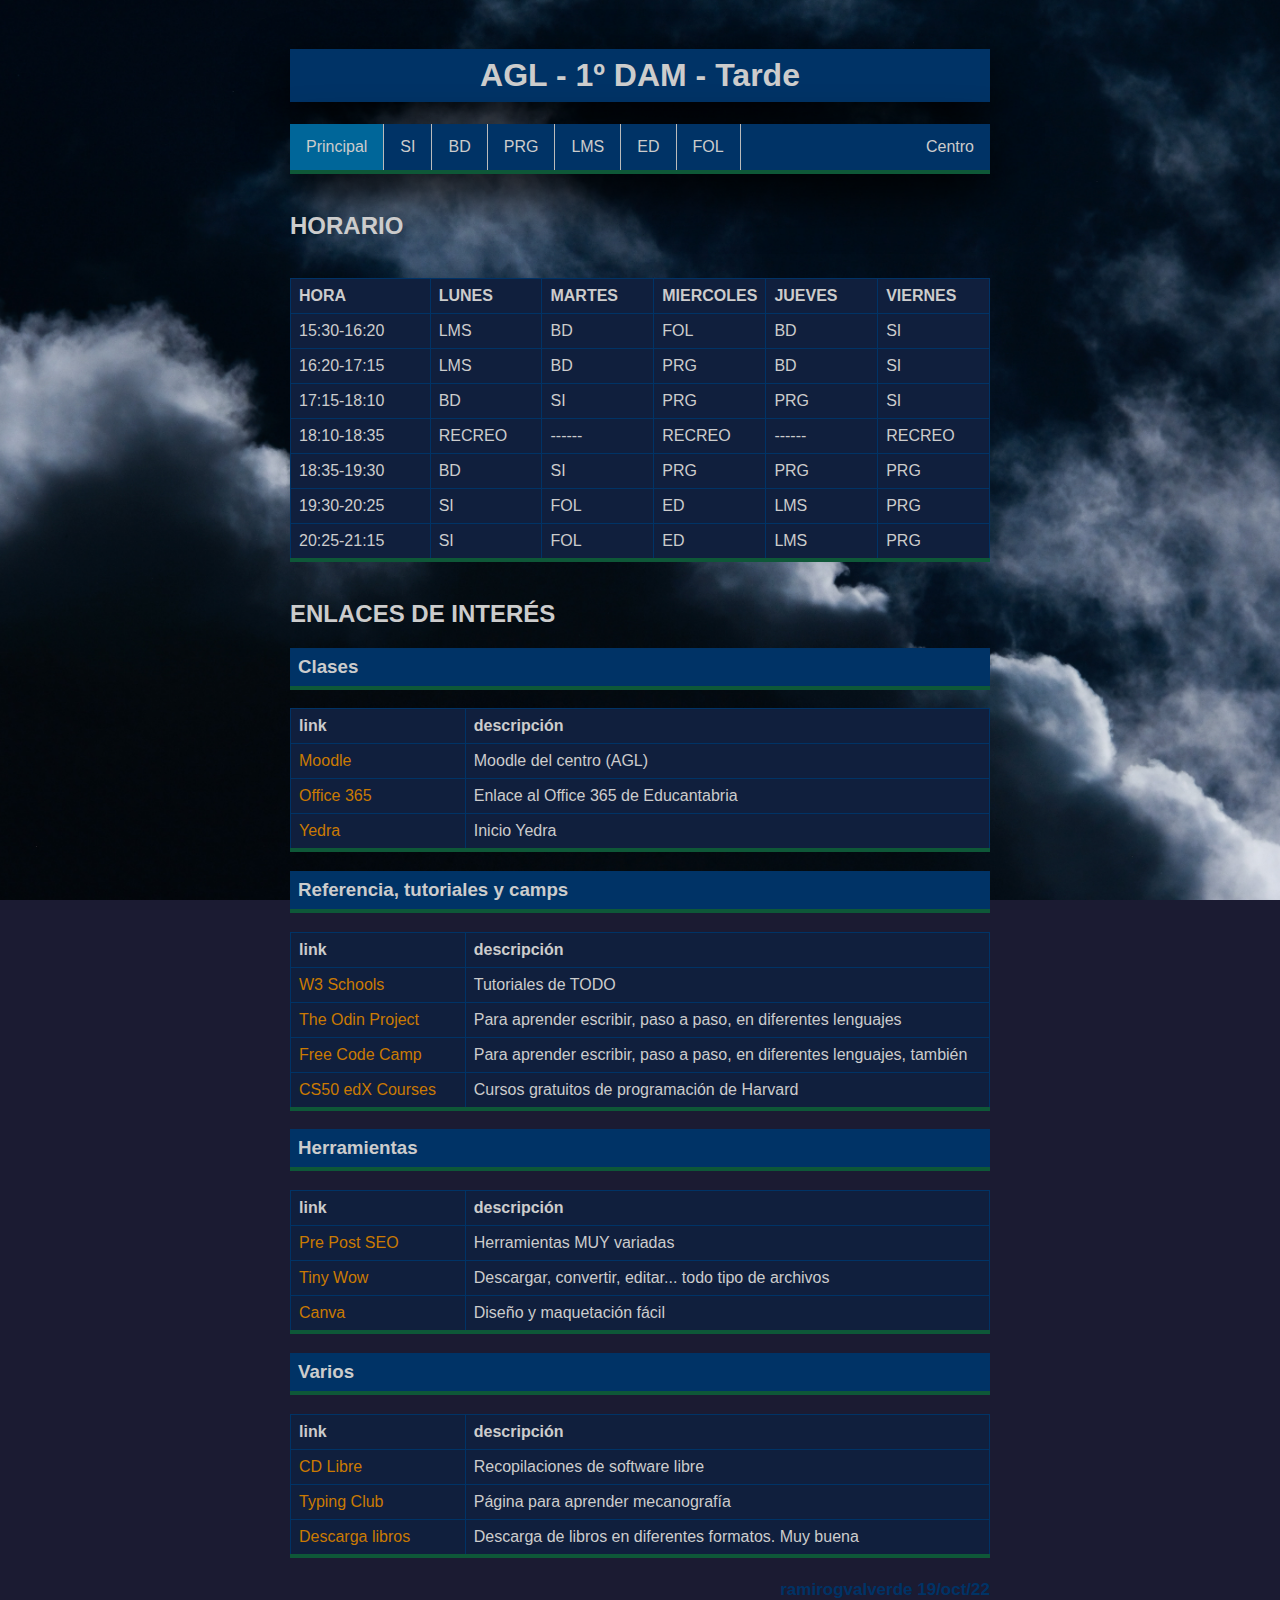
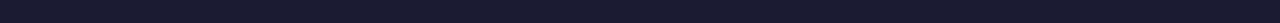
==== index.html @ e39ff64e "Add files via upload" ====
<!DOCTYPE html>
<html>
	<head>
	  <meta charset="UTF-8"/>
	  <meta name="viewport" content="width=device-width, initial-scale=1.0"/>
	  <title>AGL_DAMT1</title>
	  <link rel="stylesheet" href="mystyle.css">
	</head>

	<body>

	  <h1>AGL - 1º DAM - Tarde</h1>
	  <ul>
		<li><a class="active" href="index.html">Principal</a></li>
		<li><a href="si.html">SI</a></li>
		<li><a href="bd.html">BD</a></li>
		<li><a href="prg.html">PRG</a></li>
		<li><a href="lms.html">LMS</a></li>
		<li><a href="ed.html">ED</a></li>
		<li><a href="fol.html">FOL</a></li>
		<li style="float:right"><a href="https://www.iesaglinares.com/index.php/informatica-y-comunicaciones-2/#DAM" target="_blank" rel="noopener noreferrer">Centro</a></li>
	  </ul>

	  <br>

	  <h2>HORARIO</h2>

	  <br>

	  <div>
		<table>
		  <tr>
		    <th style="width:20%">HORA</th>
		    <th style="width:16%">LUNES</th>
		    <th style="width:16%">MARTES</th>
		    <th style="width:16%">MIERCOLES</th>
		    <th style="width:16%">JUEVES</th>
		    <th style="width:16%">VIERNES</th>
		  </tr>
		  <tr>
		    <td>15:30-16:20</td>
		    <td>LMS</td>
		    <td>BD</td>
		    <td>FOL</td>
		    <td>BD</td>
		    <td>SI</td>
		  </tr>
		  <tr>
		    <td>16:20-17:15</td>
		    <td>LMS</td>
		    <td>BD</td>
		    <td>PRG</td>
		    <td>BD</td>
		    <td>SI</td>
		  </tr>
		  <tr>
		    <td>17:15-18:10</td>
		    <td>BD</td>
		    <td>SI</td>
		    <td>PRG</td>
		    <td>PRG</td>
		    <td>SI</td>
		  </tr>
		  <tr>
		    <td>18:10-18:35</td>
		    <td>RECREO</td>
		    <td>------</td>
		    <td>RECREO</td>
		    <td>------</td>
		    <td>RECREO</td>
		  </tr>
		  <tr>
		    <td>18:35-19:30</td>
		    <td>BD</td>
		    <td>SI</td>
		    <td>PRG</td>
		    <td>PRG</td>
		    <td>PRG</td>
		  </tr>
		  <tr>
		    <td>19:30-20:25</td>
		    <td>SI</td>
		    <td>FOL</td>
		    <td>ED</td>
		    <td>LMS</td>
		    <td>PRG</td>
		  </tr>
		  <tr>
		    <td>20:25-21:15</td>
		    <td>SI</td>
		    <td>FOL</td>
		    <td>ED</td>
		    <td>LMS</td>
		    <td>PRG</td>
		  </tr>
		</table>
	  </div>
	  <br>

	  <h2>ENLACES DE INTERÉS</h2>

	  <h3>Clases</h3>

	  <div>
		<table>
		  <tr>
		    <th style="width:25%">link</th>
		    <th style="width:75%">descripción</th>
		  </tr>
		  <tr>
		    <td><A HREF="https://moodle.aglinformatica.es/moodle/login/index.php" target="_blank" rel="noopener noreferrer">Moodle</A></td>
		    <td>Moodle del centro (AGL)</td>
		  </tr>
		  <tr>
		    <td><A HREF="https://www.office.com/?auth=2" target="_blank" rel="noopener noreferrer">Office 365</A></td>
		    <td>Enlace al Office 365 de Educantabria</td>
		  </tr>
		    <tr>
		    <td><A HREF="https://yedra.educantabria.es/MODACC/" target="_blank" rel="noopener noreferrer">Yedra</A></td>
		    <td>Inicio Yedra</td>
		  </tr>
		</table>
	  </div>

	  <h3>Referencia, tutoriales y camps</h3>

	  <div>
		<table>
		  <tr>
		    <th style="width:25%">link</th>
		    <th style="width:75%">descripción</th>
		  </tr>
		  <tr>
		    <td><A HREF="https://www.w3schools.com/" target="_blank" rel="noopener noreferrer">W3 Schools</A></td>
		    <td>Tutoriales de TODO</td>
		  </tr>
		  <tr>
		    <td><A HREF="https://www.theodinproject.com/paths" target="_blank" rel="noopener noreferrer">The Odin Project</A></td>
		    <td>Para aprender escribir, paso a paso, en diferentes lenguajes</td>
		  </tr>
		  <tr>
		    <td><A HREF="https://www.freecodecamp.org/espanol/learn/2022/responsive-web-design" target="_blank" rel="noopener noreferrer">Free Code Camp</A></td>
		    <td>Para aprender escribir, paso a paso, en diferentes lenguajes, también</td>
		  </tr>
		  <tr>
		    <td><A HREF="https://www.edx.org/search?q=cs50&tab=course" target="_blank" rel="noopener noreferrer">CS50 edX Courses</A></td>
		    <td>Cursos gratuitos de programación de Harvard</td>
		  </tr>
		</table>
	  </div>

	  <h3>Herramientas</h3>

	  <div>
		<table>
		  <tr>
		    <th style="width:25%">link</th>
		    <th style="width:75%">descripción</th>
		  </tr>
		  <tr>
		    <td><A HREF="https://www.prepostseo.com/" target="_blank" rel="noopener noreferrer">Pre Post SEO</A></td>
		    <td>Herramientas MUY variadas</td>
		  </tr>
		  <tr>
		    <td><A HREF="https://tinywow.com/" target="_blank" rel="noopener noreferrer">Tiny Wow</A></td>
		    <td>Descargar, convertir, editar... todo tipo de archivos</td>
		  </tr>
		  <tr>
		    <td><A HREF="https://www.canva.com/es_es/" target="_blank" rel="noopener noreferrer">Canva</A></td>
		    <td>Diseño y maquetación fácil</td>
		  </tr>
		</table>
	  </div>

	  <h3>Varios</h3>

	  <div>
		<table>
		  <tr>
		    <th style="width:25%">link</th>
		    <th style="width:75%">descripción</th>
		  </tr>
		  <tr>
		    <td><A HREF="https://www.cdlibre.org/" target="_blank" rel="noopener noreferrer">CD Libre</A></td>
		    <td>Recopilaciones de software libre</td>
		  </tr>
		  <tr>
		    <td><A HREF="https://www.typingclub.com/" target="_blank" rel="noopener noreferrer">Typing Club</A></td>
		    <td>Página para aprender mecanografía</td>
		  </tr>
		  <tr>
		    <td><A HREF="https://es1lib.org/?from=booksc.unblockit.li&signAll=1&ts=1958" target="_blank" rel="noopener noreferrer">Descarga libros</A>
		    <td>Descarga de libros en diferentes formatos. Muy buena</td>
		  </tr>

		</table>
	  </div>

	  <footer>

        	<h4 class="firma">ramirogvalverde 19/oct/22</h4>

      </footer>

	</body

	
</html>
---- mystyle.css ----
body {
    font-family: arial, sans-serif;
    width: 80%;
    background-color: #1b1b32;
    background-image: url("img/background.jpg");
    background-size: cover;
    background-repeat: no-repeat;
    background-attachment: fixed;
    background-position: center;
    color: #cccccc;
    margin-left: auto;
    margin-right: auto;
    padding: 20px;
    max-width: 700px;
    }

div {
background-color: #101f3d;
}

h1 {
text-align: center;
background-color: #003366;
padding: 8px;
box-shadow: 0px 20px 50px black;
}
  
h3 {
text-align: left;
background-color: #003366;
padding: 8px;
border-bottom: 4px solid #0e5838;
}

h4 {
font-size: 17px;
}
  
p {
font-weight: 800;
font-size: 30px;
}
  
table {
border-collapse: collapse;
width: 100%;
border-bottom: 4px solid #0e5838;
}

td a{
    color:#ca7a02;
    text-decoration: none;
}
td a:visited{
    color:#ca7a02;
    text-decoration: none;
}
  
td, th {
border: 1px solid #003366;
text-align: left;
padding: 8px;
}
  
tr:hover {
background-color: #3e4444;
}
  
.firma {
float: right;
color: #003366;
}
  
.firma:hover {
color: white;
}
  
.right {
float: right;
}

ul {
list-style-type: none;
margin: 0;
padding: 0;
overflow: hidden;
background-color: #003366;
border-bottom: 4px solid #0e5838;
box-shadow: 0px 20px 50px black;
}
  
li {
float: left;
border-right:1px solid #bbb;
}
  
li:last-child {
border-right: none;
}
  
li a {
display: block;
color: #cccccc;
text-align: center;
padding: 14px 16px;
text-decoration: none;
}

.active{
    background-color: #006699; 
}
  
li a:hover:not(.active) {
background-color: #3e4444;
}
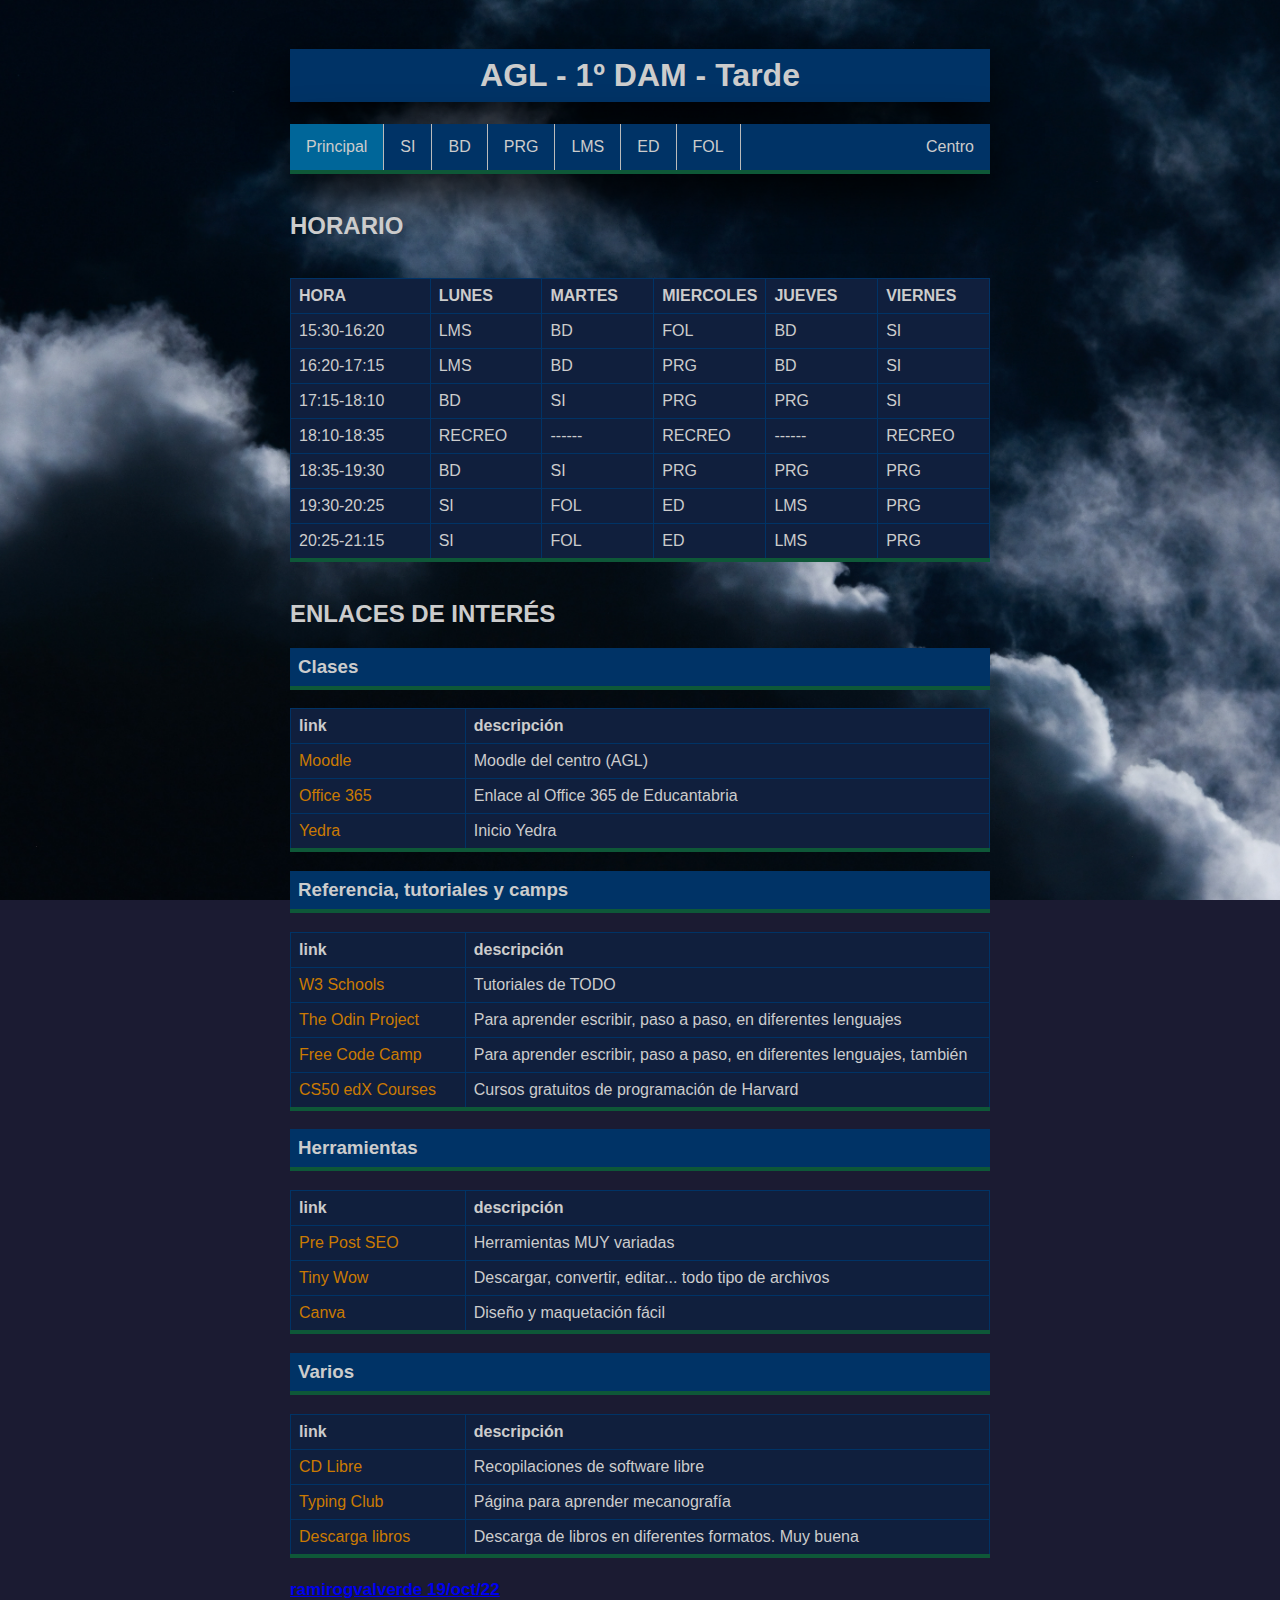
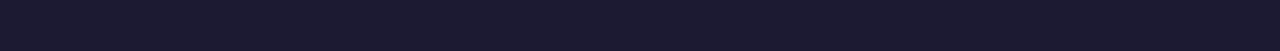
==== commit 0e00a3a8: "primer cambio con el vsc" ====
--- a/index.html
+++ b/index.html
@@ -198,9 +198,9 @@
 
 	  <footer>
 
-        	<h4 class="firma">ramirogvalverde 19/oct/22</h4>
-
-      </footer>
+		<h4><a href="https://github.com/ramirogvalverde/AGL_DAMT1">ramirogvalverde 19/oct/22</a></h4>
+
+  </footer>
 
 	</body
 
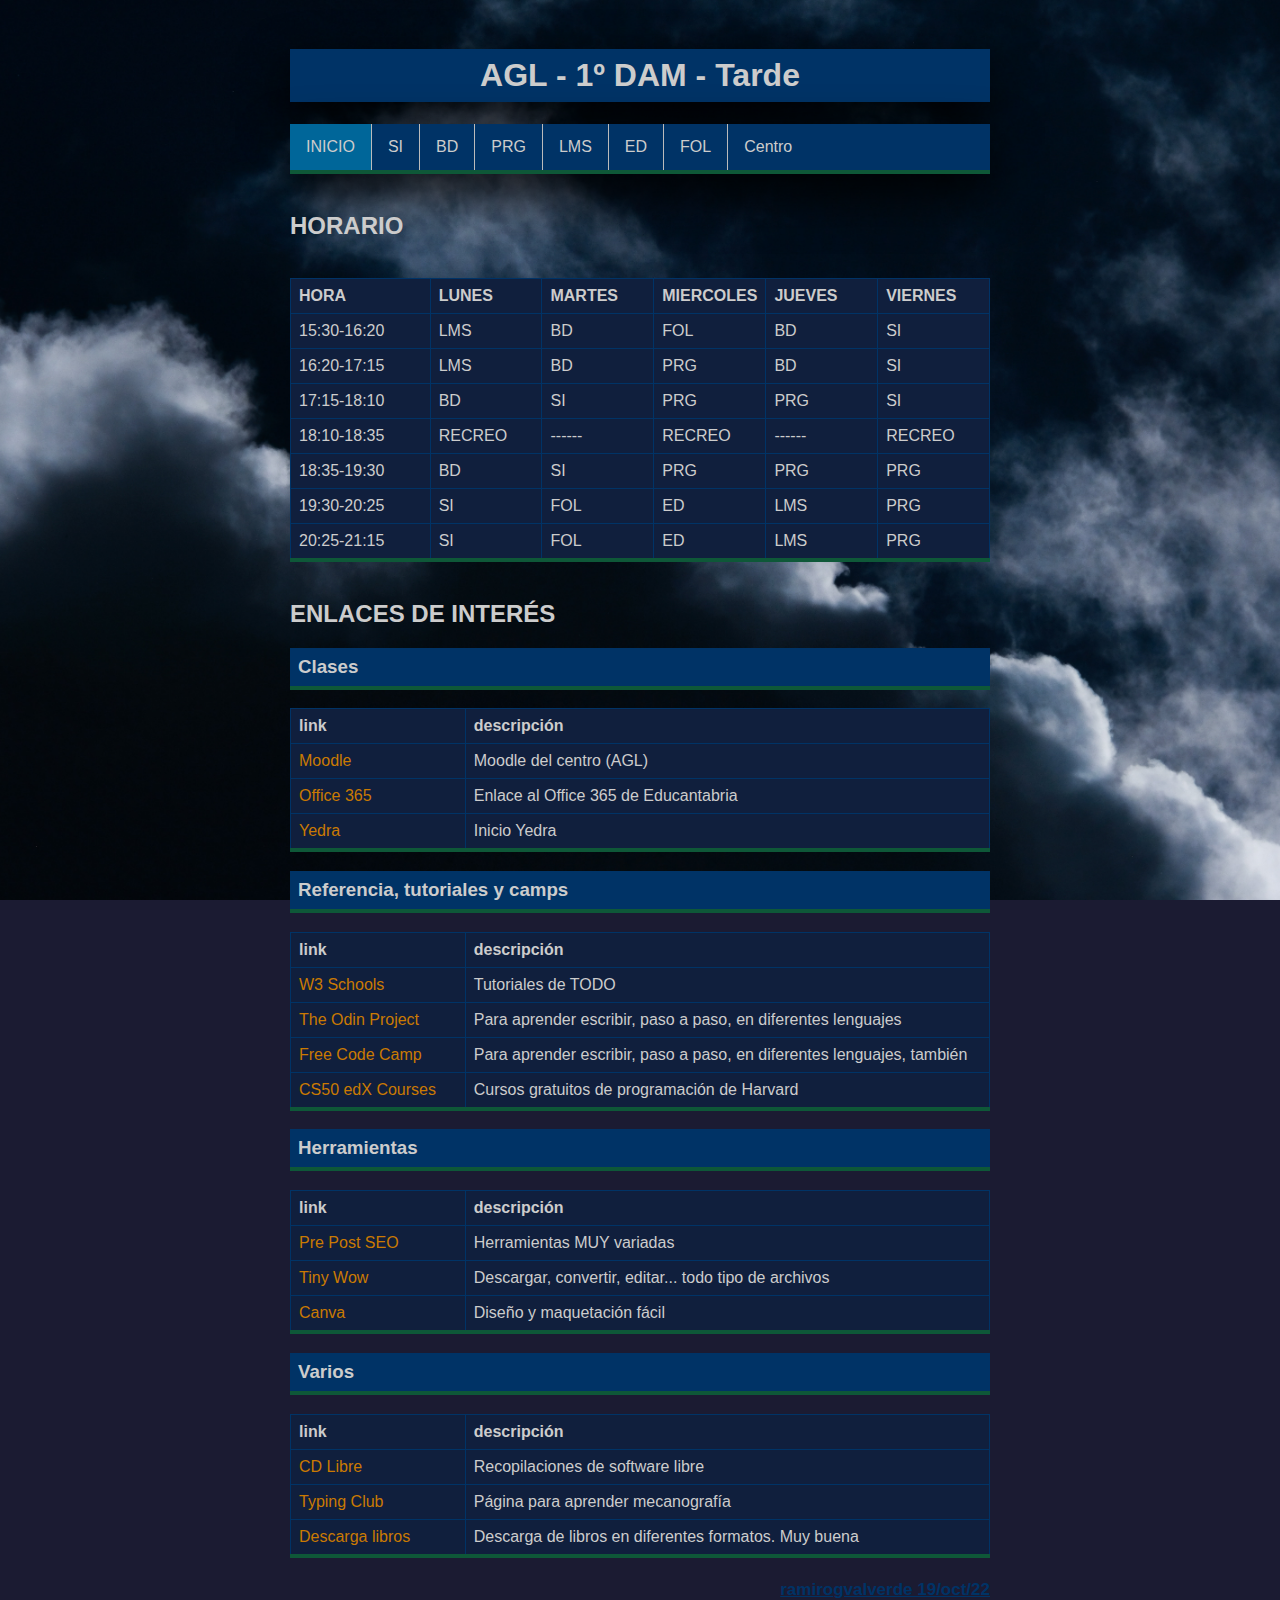
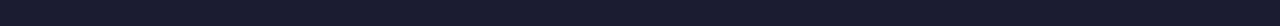
==== commit 65859a99: "Add files via upload" ====
--- a/index.html
+++ b/index.html
@@ -11,14 +11,14 @@
 
 	  <h1>AGL - 1º DAM - Tarde</h1>
 	  <ul>
-		<li><a class="active" href="index.html">Principal</a></li>
+		<li><a class="active" href="index.html">INICIO</a></li>
 		<li><a href="si.html">SI</a></li>
 		<li><a href="bd.html">BD</a></li>
 		<li><a href="prg.html">PRG</a></li>
 		<li><a href="lms.html">LMS</a></li>
 		<li><a href="ed.html">ED</a></li>
 		<li><a href="fol.html">FOL</a></li>
-		<li style="float:right"><a href="https://www.iesaglinares.com/index.php/informatica-y-comunicaciones-2/#DAM" target="_blank" rel="noopener noreferrer">Centro</a></li>
+		<li ><a href="https://www.iesaglinares.com/index.php/informatica-y-comunicaciones-2/#DAM" target="_blank" rel="noopener noreferrer">Centro</a></li>
 	  </ul>
 
 	  <br>
@@ -198,12 +198,12 @@
 
 	  <footer>
 
-		<h4><a href="https://github.com/ramirogvalverde/AGL_DAMT1">ramirogvalverde 19/oct/22</a></h4>
-
-  </footer>
+        <h4><a class="firma" href="https://github.com/ramirogvalverde/AGL_DAMT1">ramirogvalverde 19/oct/22</a></h4>
+
+		<br>
+
+      </footer>
 
 	</body
-
 	
-</html>
-
+</html>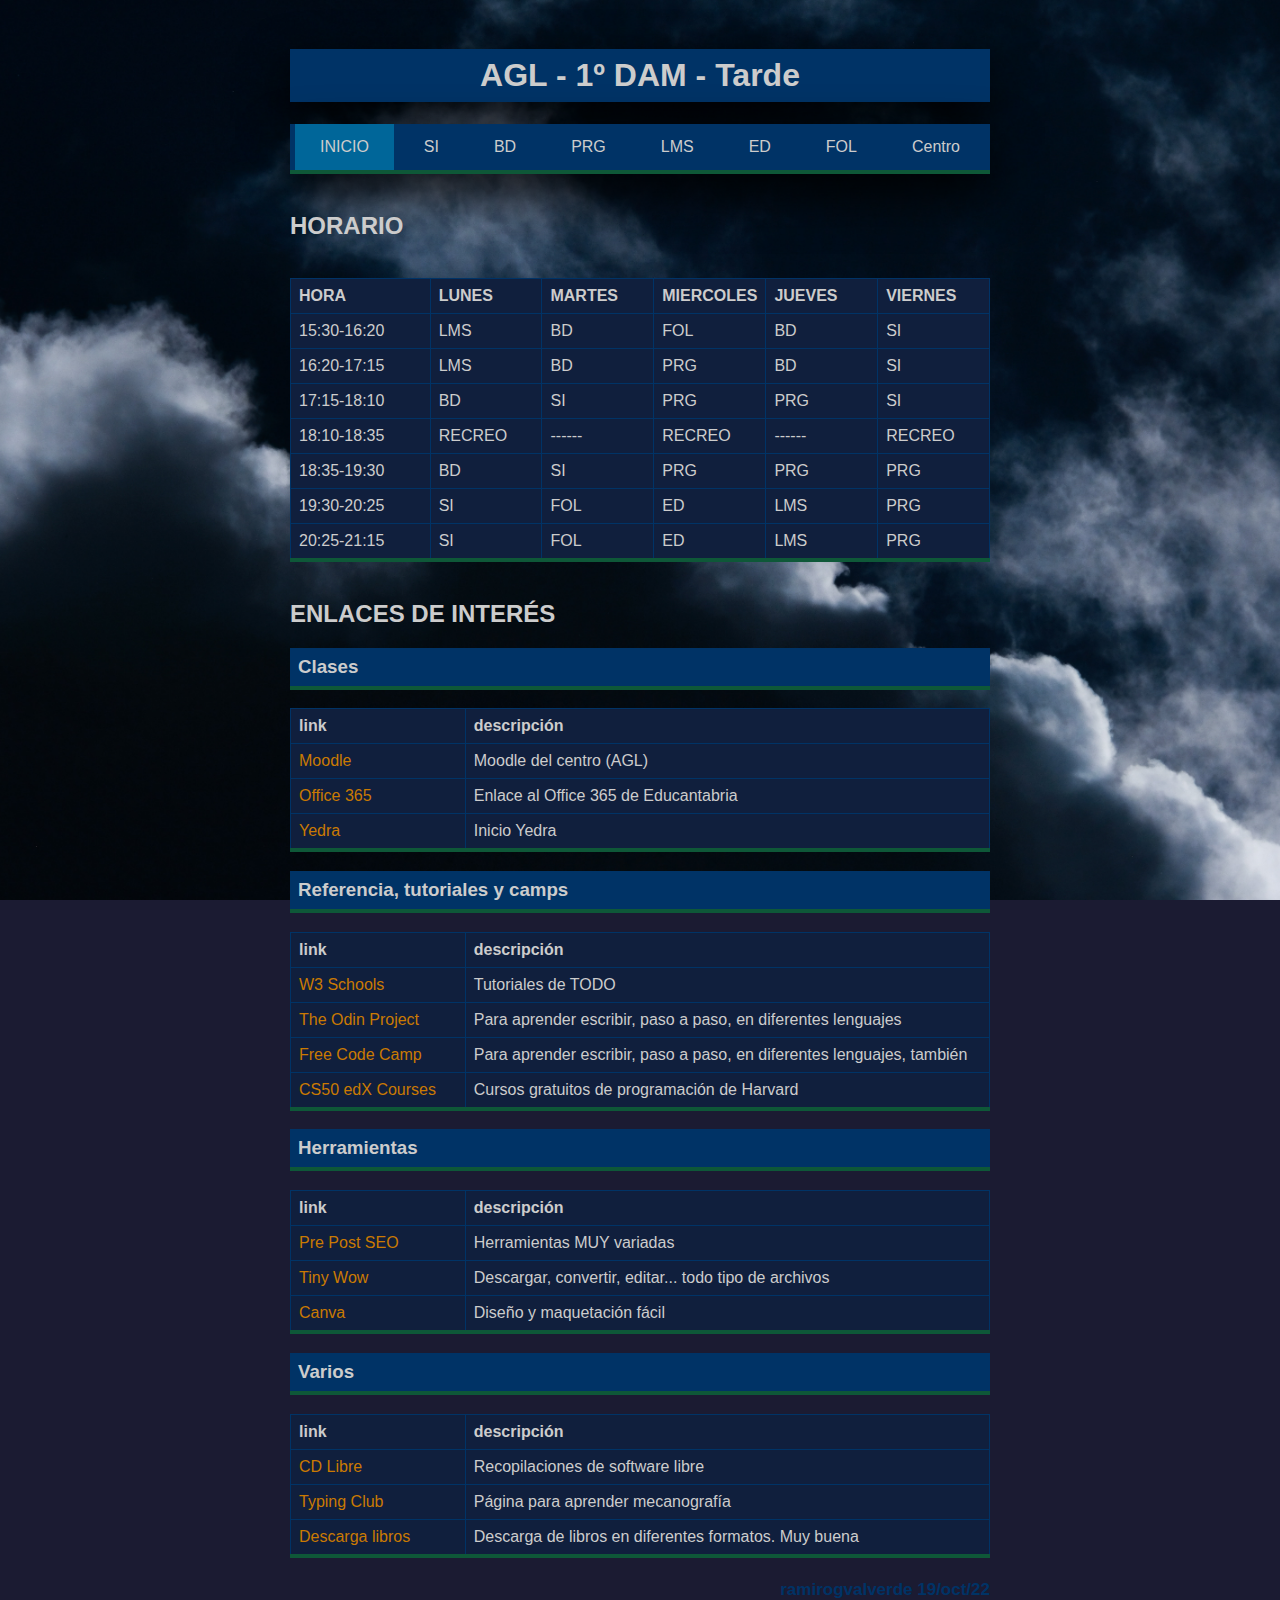
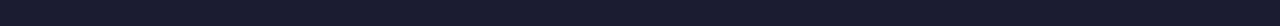
==== commit d822b179: "actualización 2 nov" ====
--- a/index.html
+++ b/index.html
@@ -108,15 +108,15 @@
 		    <th style="width:75%">descripción</th>
 		  </tr>
 		  <tr>
-		    <td><A HREF="https://moodle.aglinformatica.es/moodle/login/index.php" target="_blank" rel="noopener noreferrer">Moodle</A></td>
+		    <td><a href="https://moodle.aglinformatica.es/moodle/login/index.php" target="_blank" rel="noopener noreferrer">Moodle</a></td>
 		    <td>Moodle del centro (AGL)</td>
 		  </tr>
 		  <tr>
-		    <td><A HREF="https://www.office.com/?auth=2" target="_blank" rel="noopener noreferrer">Office 365</A></td>
+		    <td><a href="https://www.office.com/?auth=2" target="_blank" rel="noopener noreferrer">Office 365</a></td>
 		    <td>Enlace al Office 365 de Educantabria</td>
 		  </tr>
 		    <tr>
-		    <td><A HREF="https://yedra.educantabria.es/MODACC/" target="_blank" rel="noopener noreferrer">Yedra</A></td>
+		    <td><a href="https://yedra.educantabria.es/MODACC/" target="_blank" rel="noopener noreferrer">Yedra</a></td>
 		    <td>Inicio Yedra</td>
 		  </tr>
 		</table>
@@ -131,19 +131,19 @@
 		    <th style="width:75%">descripción</th>
 		  </tr>
 		  <tr>
-		    <td><A HREF="https://www.w3schools.com/" target="_blank" rel="noopener noreferrer">W3 Schools</A></td>
+		    <td><a href="https://www.w3schools.com/" target="_blank" rel="noopener noreferrer">W3 Schools</a></td>
 		    <td>Tutoriales de TODO</td>
 		  </tr>
 		  <tr>
-		    <td><A HREF="https://www.theodinproject.com/paths" target="_blank" rel="noopener noreferrer">The Odin Project</A></td>
+		    <td><a href="https://www.theodinproject.com/paths" target="_blank" rel="noopener noreferrer">The Odin Project</a></td>
 		    <td>Para aprender escribir, paso a paso, en diferentes lenguajes</td>
 		  </tr>
 		  <tr>
-		    <td><A HREF="https://www.freecodecamp.org/espanol/learn/2022/responsive-web-design" target="_blank" rel="noopener noreferrer">Free Code Camp</A></td>
+		    <td><a href="https://www.freecodecamp.org/espanol/learn/2022/responsive-web-design" target="_blank" rel="noopener noreferrer">Free Code Camp</a></td>
 		    <td>Para aprender escribir, paso a paso, en diferentes lenguajes, también</td>
 		  </tr>
 		  <tr>
-		    <td><A HREF="https://www.edx.org/search?q=cs50&tab=course" target="_blank" rel="noopener noreferrer">CS50 edX Courses</A></td>
+		    <td><a href="https://www.edx.org/search?q=cs50&tab=course" target="_blank" rel="noopener noreferrer">CS50 edX Courses</a></td>
 		    <td>Cursos gratuitos de programación de Harvard</td>
 		  </tr>
 		</table>
@@ -158,15 +158,15 @@
 		    <th style="width:75%">descripción</th>
 		  </tr>
 		  <tr>
-		    <td><A HREF="https://www.prepostseo.com/" target="_blank" rel="noopener noreferrer">Pre Post SEO</A></td>
+		    <td><a href="https://www.prepostseo.com/" target="_blank" rel="noopener noreferrer">Pre Post SEO</a></td>
 		    <td>Herramientas MUY variadas</td>
 		  </tr>
 		  <tr>
-		    <td><A HREF="https://tinywow.com/" target="_blank" rel="noopener noreferrer">Tiny Wow</A></td>
+		    <td><a href="https://tinywow.com/" target="_blank" rel="noopener noreferrer">Tiny Wow</a></td>
 		    <td>Descargar, convertir, editar... todo tipo de archivos</td>
 		  </tr>
 		  <tr>
-		    <td><A HREF="https://www.canva.com/es_es/" target="_blank" rel="noopener noreferrer">Canva</A></td>
+		    <td><a href="https://www.canva.com/es_es/" target="_blank" rel="noopener noreferrer">Canva</a></td>
 		    <td>Diseño y maquetación fácil</td>
 		  </tr>
 		</table>
@@ -181,15 +181,15 @@
 		    <th style="width:75%">descripción</th>
 		  </tr>
 		  <tr>
-		    <td><A HREF="https://www.cdlibre.org/" target="_blank" rel="noopener noreferrer">CD Libre</A></td>
+		    <td><a href="https://www.cdlibre.org/" target="_blank" rel="noopener noreferrer">CD Libre</a></td>
 		    <td>Recopilaciones de software libre</td>
 		  </tr>
 		  <tr>
-		    <td><A HREF="https://www.typingclub.com/" target="_blank" rel="noopener noreferrer">Typing Club</A></td>
+		    <td><a href="https://www.typingclub.com/" target="_blank" rel="noopener noreferrer">Typing Club</a></td>
 		    <td>Página para aprender mecanografía</td>
 		  </tr>
 		  <tr>
-		    <td><A HREF="https://es1lib.org/?from=booksc.unblockit.li&signAll=1&ts=1958" target="_blank" rel="noopener noreferrer">Descarga libros</A>
+		    <td><a href="https://es1lib.org/?from=booksc.unblockit.li&signAll=1&ts=1958" target="_blank" rel="noopener noreferrer">Descarga libros</a></td>
 		    <td>Descarga de libros en diferentes formatos. Muy buena</td>
 		  </tr>
 
@@ -204,6 +204,6 @@
 
       </footer>
 
-	</body
+	</body>
 	
 </html>--- a/mystyle.css
+++ b/mystyle.css
@@ -1,6 +1,6 @@
 body {
     font-family: arial, sans-serif;
-    width: 80%;
+    width: 100%;
     background-color: #1b1b32;
     background-image: url("img/background.jpg");
     background-size: cover;
@@ -12,98 +12,109 @@
     margin-right: auto;
     padding: 20px;
     max-width: 700px;
-    }
+}
 
 div {
-background-color: #101f3d;
+    background-color: #101f3d;
 }
 
 h1 {
-text-align: center;
-background-color: #003366;
-padding: 8px;
-box-shadow: 0px 20px 50px black;
+    text-align: center;
+    background-color: #003366;
+    padding: 8px;
+    box-shadow: 0px 20px 50px black;
 }
   
 h3 {
-text-align: left;
-background-color: #003366;
-padding: 8px;
-border-bottom: 4px solid #0e5838;
+    text-align: left;
+    background-color: #003366;
+    padding: 8px;
+    border-bottom: 4px solid #0e5838;
 }
 
 h4 {
-font-size: 17px;
+    font-size: 17px;
 }
   
 p {
-font-weight: 800;
-font-size: 30px;
+    font-weight: 800;
+    font-size: 30px;
 }
   
 table {
-border-collapse: collapse;
-width: 100%;
-border-bottom: 4px solid #0e5838;
+    border-collapse: collapse;
+    width: 100%;
+    border-bottom: 4px solid #0e5838;
 }
 
 td a{
     color:#ca7a02;
     text-decoration: none;
 }
+
 td a:visited{
     color:#ca7a02;
     text-decoration: none;
 }
   
 td, th {
-border: 1px solid #003366;
-text-align: left;
-padding: 8px;
+    border: 1px solid #003366;
+    text-align: left;
+    padding: 8px;
 }
   
 tr:hover {
-background-color: #3e4444;
+    background-color: #3e4444;
 }
   
 .firma {
-float: right;
-color: #003366;
+    float: right;
+    color: #003366;
+    text-decoration: none;
 }
   
 .firma:hover {
-color: white;
+    color: white;
+}
+
+.firma:visited {
+    color: #003366;
+}
+
+.firma:visited:hover {
+    color: white;
+}
+
+h4 a {
+    float: center;
+    color: #cccccc;
+    text-decoration: none;
+    }
+      
+h4 a:visited {
+    color: #cccccc;
+    text-decoration: none;
+    }
+
+ul {
+    list-style-type: none;
+    margin: 0;
+    padding: 0;
+    background-color: #003366;
+    border-bottom: 4px solid #0e5838;
+    box-shadow: 0px 20px 50px black;
+    display: flex;
+    justify-content: space-evenly;
+    max-width: 700 px;
 }
   
-.right {
-float: right;
-}
 
-ul {
-list-style-type: none;
-margin: 0;
-padding: 0;
-overflow: hidden;
-background-color: #003366;
-border-bottom: 4px solid #0e5838;
-box-shadow: 0px 20px 50px black;
-}
-  
-li {
-float: left;
-border-right:1px solid #bbb;
-}
-  
-li:last-child {
-border-right: none;
-}
-  
 li a {
-display: block;
-color: #cccccc;
-text-align: center;
-padding: 14px 16px;
-text-decoration: none;
+    display: block;
+    color: #cccccc;
+    text-align: center;
+    padding: 14px 25px;
+    text-decoration: none;
 }
 
 .active{
@@ -111,5 +122,5 @@
 }
   
 li a:hover:not(.active) {
-background-color: #3e4444;
-}
+    background-color: #3e4444;
+}